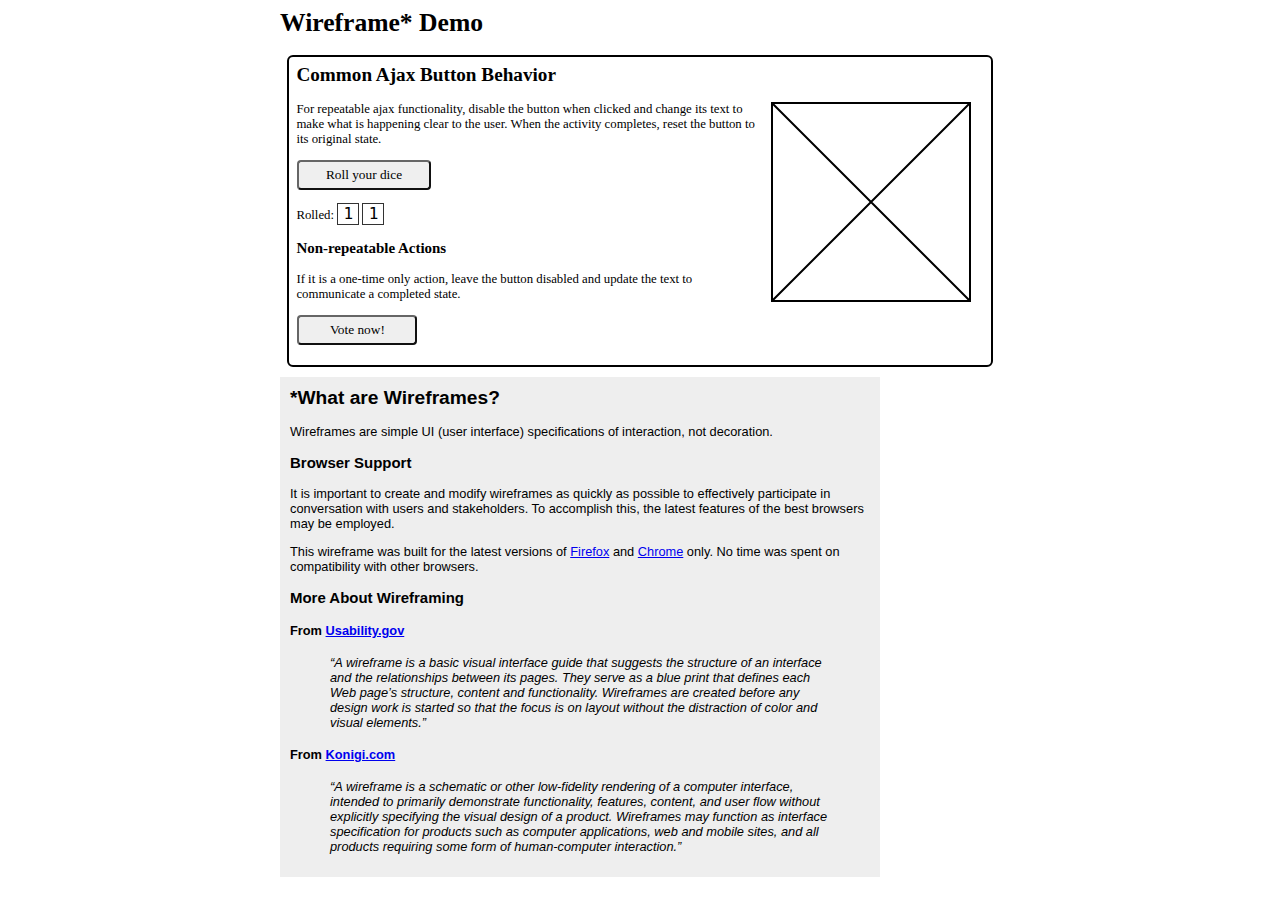
==== example.html @ dc68703b "Create example.html" ====
<!DOCTYPE html>
<html>
<head>
<meta charset="utf-8">
<meta http-equiv="x-ua-compatible" content="IE=Edge">
<meta name="viewport" content="initial-scale=1.0, user-scalable=no">
<title>Wireframe - Demo</title>
<link rel="stylesheet" href="wireframe.css">
<style type="text/css">
/* Instance-specific styles */
article {margin: 0 auto; width: 720px; position: relative; }

#image1 {float: right; margin: 0 1em; }

#die1, #die2 {display: inline-block; width: 20px; height: 20px; font-size: 16px; font-family: monospace; border: 1px solid #333; text-align: center; }

#ajaxRand {width: 10em; }
#ajaxVote {width: 9em; }

#wireframe {left: -60px; }
#testSpin {}
</style>

<body>
<article>
<h1>Wireframe* Demo</h1>

<div class="wire">
<h2>Common Ajax Button Behavior</h2>
<canvas class="placeholderImage" id="image1" width="200" height="200" title="Image placeholder"></canvas>
<p>For repeatable ajax functionality, disable the button when clicked and change its text to make what is happening clear to the user. When the activity completes, reset the button to its original state.
<p><button type="button" id="ajaxRand" onclick="pseudoAjaxRandom()">Roll your dice</button>
<p>Rolled: <span id="die1">1</span> <span id="die2">1</span>

<h3>Non-repeatable Actions</h3>
<p>If it is a one-time only action, leave the button disabled and update the text to communicate a completed state.

<p><button type="button" id="ajaxVote" onclick="pseudoAjaxVote()">Vote now!</button>
</div>

</article>

<article id="wireframe">
<h2>*What are Wireframes?</h2>
<p>Wireframes are simple UI (user interface) specifications of interaction, not decoration.

<h3>Browser Support</h3>
<p>It is important to create and modify wireframes as quickly as possible to effectively participate in conversation with users and stakeholders. To accomplish this, the latest features of the best browsers may be employed.
<p>This wireframe was built for the latest versions of <a href="http://www.mozilla.org/en-US/firefox/desktop/">Firefox</a> and <a href="https://www.google.com/intl/en-US/chrome/browser/">Chrome</a> only. No time was spent on compatibility with other browsers.

<h3>More About Wireframing</h3>
<h4>From <a href="http://www.usability.gov/sites/default/files/creating-wireframes.pdf">Usability.gov</a></h4>
<blockquote>“A wireframe is a basic visual interface guide that suggests the structure of an 
interface and the relationships between its pages. They serve as a blue print that 
defines each Web page’s structure, content and functionality. Wireframes are created 
before any design work is started so that the focus is on layout without the 
distraction of color and visual elements.”</blockquote>

<h4>From <a href="http://konigi.com/node/1819">Konigi.com</a></h4>
<blockquote>“A wireframe is a schematic or other low-fidelity rendering of a computer interface, intended to primarily demonstrate functionality, features, content, and user flow without explicitly specifying the visual design of a product. Wireframes may function as interface specification for products such as computer applications, web and mobile sites, and all products requiring some form of human-computer interaction.”</blockquote>

<img src="img/spin.gif" style="display: none; " title="Preload spinner">
</article>

<script>
function makeImage(canvas) {
    var ctx = canvas.getContext("2d"), centerWidth, centerHeight, maxDim;
    centerWidth = canvas.width / 2;
    centerHeight = canvas.height / 2;
    maxDim = canvas.width;
    if (canvas.height > maxDim) {
        maxDim = canvas.height;
    }

    ctx.beginPath();
    ctx.rect(0, 0, canvas.width, canvas.height);
    ctx.strokeStyle = 'black';
    ctx.fillStyle = 'white';
    ctx.fill();
    ctx.lineWidth = 4;
    ctx.stroke();
    
    ctx.beginPath();
    ctx.lineWidth = 2;
    ctx.strokeStyle = 'black';
    ctx.moveTo(0, 0);
    ctx.lineTo(canvas.width, canvas.height);
    ctx.moveTo(canvas.width, 0);
    ctx.lineTo(0, canvas.height);

    ctx.stroke();
}

function makeAllImagePlaceholders() {
    var imagePlaceholders = document.querySelectorAll('canvas.placeholderImage'), ii;
    for (ii = 0; ii < imagePlaceholders.length; ii = ii + 1) {
        makeImage(imagePlaceholders[ii]);
    }
}

makeAllImagePlaceholders();
</script>
<script>
/* Instance-specific script */

// spinner from http://preloaders.net/en/circular
function pseudoAjaxRandom() {
    ajaxRand.disabled = true;
    ajaxRand.innerHTML = '<img src="img/spin.gif" alt="">Rolling...';
    window.setTimeout(function () {
        ajaxRand.disabled = false;
        die1.innerHTML = Math.ceil(Math.random() * 6);
        die2.innerHTML = Math.ceil(Math.random() * 6);
        ajaxRand.innerHTML = 'Roll your dice';
    }, 1000);
}
function pseudoAjaxVote() {
    ajaxVote.disabled = true;
    ajaxVote.innerHTML = '<img src="img/spin.gif" alt="">Voting...';
    window.setTimeout(function () {
        ajaxVote.innerHTML = 'Voted';
    }, 2000);
}
ajaxVote.disabled = false;
</script>
---- wireframe.css ----
html {background: #fff; }
body {
    font-size: 80%; font-family: "Comic Sans MS", cursive;
    background: transparent url(/wireframe/img/coffeering.png) no-repeat 95% 5%;
}
body *:first-child {margin-top: 0; }

button {
    margin: 0 1px;
    font-family: "Comic Sans MS", cursive;
    border: 2px outset #666; border-radius: 4px;
    line-height: 1.8em; 
}
button:active {border: 2px inset #666; outline: 0 none; }
button img {vertical-align: middle; margin-right: 0.4em; }

/* Nested wire boxes */
div.wire {
    padding: 1%; margin: 1%;
    border: 2px solid #000; border-radius: 6px;
    background: #fff;
    background: rgba(255, 255, 255, 0.7);
}
div.wire > *:first-child {margin-top: 0; }
div.wire div.functional-area {
    border: 2px solid #555; border-radius: 6px;
}
div.wire div.wire div.wire {
    border: 2px solid #999; border-radius: 6px;
}
div.wire div.wire div.wire div.wire {
    border: 2px solid #ccc; border-radius: 6px;
}

/* For wireframe information block */
#wireframe {
    margin-top: 10px; padding: 10px;
    background: #eee none repeat scroll 0 0;
    max-width: 580px;
    font-family: sans-serif; 
}
#wireframe blockquote {font-style: italic; }
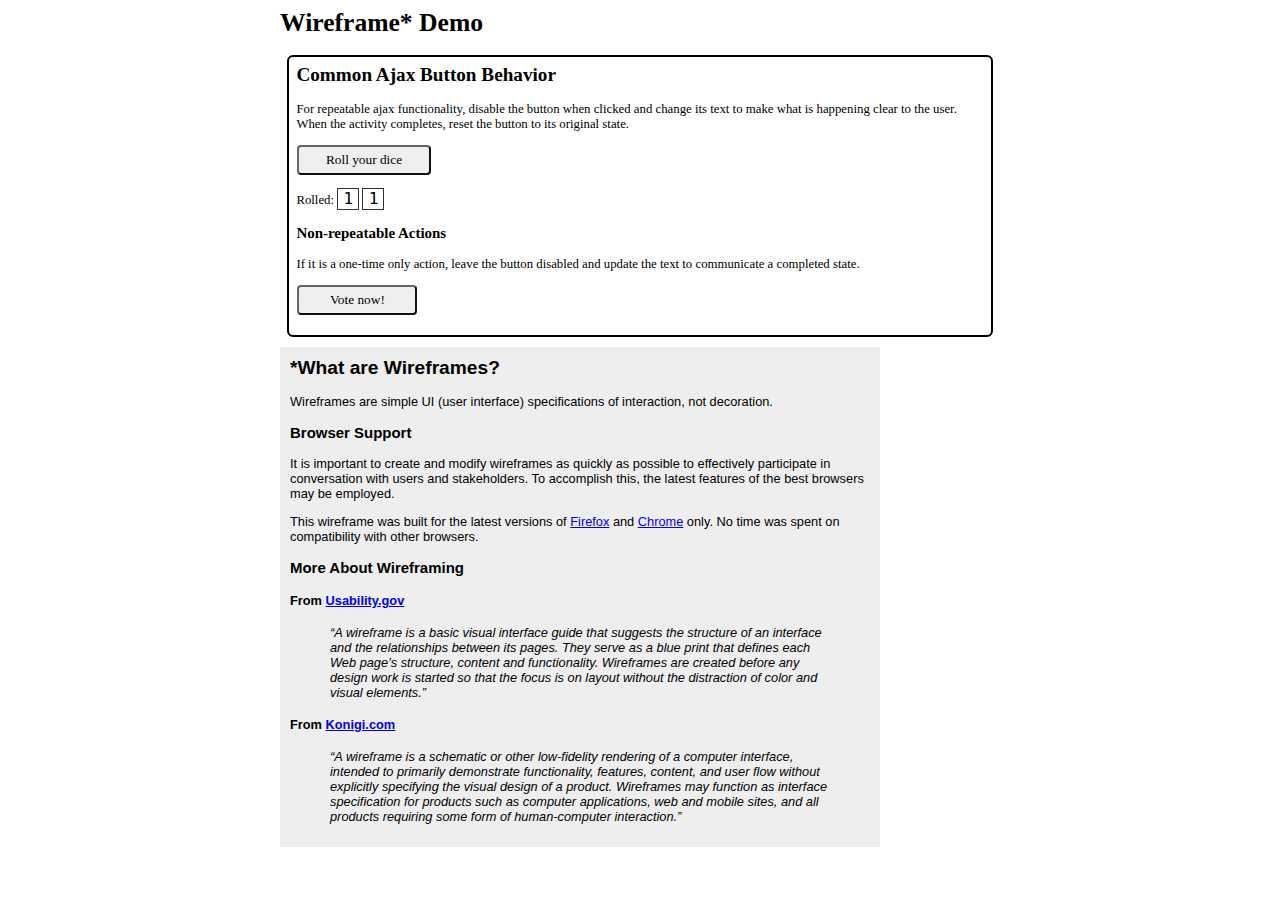
==== commit e6e3d1af: "Update example.html" ====
--- a/example.html
+++ b/example.html
@@ -9,8 +9,6 @@
 <style type="text/css">
 /* Instance-specific styles */
 article {margin: 0 auto; width: 720px; position: relative; }
-
-#image1 {float: right; margin: 0 1em; }
 
 #die1, #die2 {display: inline-block; width: 20px; height: 20px; font-size: 16px; font-family: monospace; border: 1px solid #333; text-align: center; }
 
@@ -27,7 +25,6 @@
 
 <div class="wire">
 <h2>Common Ajax Button Behavior</h2>
-<canvas class="placeholderImage" id="image1" width="200" height="200" title="Image placeholder"></canvas>
 <p>For repeatable ajax functionality, disable the button when clicked and change its text to make what is happening clear to the user. When the activity completes, reset the button to its original state.
 <p><button type="button" id="ajaxRand" onclick="pseudoAjaxRandom()">Roll your dice</button>
 <p>Rolled: <span id="die1">1</span> <span id="die2">1</span>
@@ -63,44 +60,6 @@
 </article>
 
 <script>
-function makeImage(canvas) {
-    var ctx = canvas.getContext("2d"), centerWidth, centerHeight, maxDim;
-    centerWidth = canvas.width / 2;
-    centerHeight = canvas.height / 2;
-    maxDim = canvas.width;
-    if (canvas.height > maxDim) {
-        maxDim = canvas.height;
-    }
-
-    ctx.beginPath();
-    ctx.rect(0, 0, canvas.width, canvas.height);
-    ctx.strokeStyle = 'black';
-    ctx.fillStyle = 'white';
-    ctx.fill();
-    ctx.lineWidth = 4;
-    ctx.stroke();
-    
-    ctx.beginPath();
-    ctx.lineWidth = 2;
-    ctx.strokeStyle = 'black';
-    ctx.moveTo(0, 0);
-    ctx.lineTo(canvas.width, canvas.height);
-    ctx.moveTo(canvas.width, 0);
-    ctx.lineTo(0, canvas.height);
-
-    ctx.stroke();
-}
-
-function makeAllImagePlaceholders() {
-    var imagePlaceholders = document.querySelectorAll('canvas.placeholderImage'), ii;
-    for (ii = 0; ii < imagePlaceholders.length; ii = ii + 1) {
-        makeImage(imagePlaceholders[ii]);
-    }
-}
-
-makeAllImagePlaceholders();
-</script>
-<script>
 /* Instance-specific script */
 
 // spinner from http://preloaders.net/en/circular
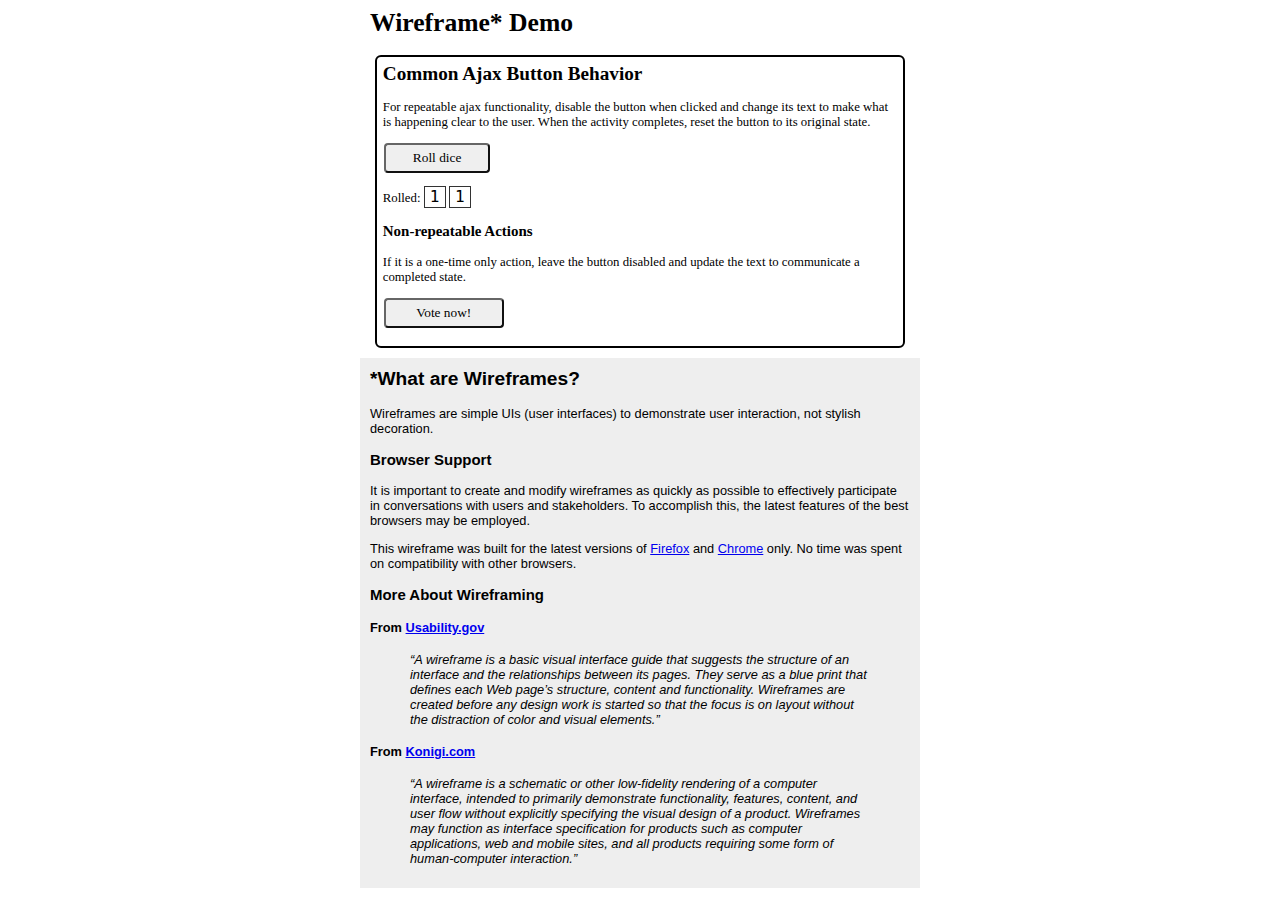
==== commit 5ce8ab83: "cleaned up css" ====
--- a/example.html
+++ b/example.html
@@ -8,15 +8,18 @@
 <link rel="stylesheet" href="wireframe.css">
 <style type="text/css">
 /* Instance-specific styles */
-article {margin: 0 auto; width: 720px; position: relative; }
+article {margin: 0 auto; width: 540px; position: relative; }
 
-#die1, #die2 {display: inline-block; width: 20px; height: 20px; font-size: 16px; font-family: monospace; border: 1px solid #333; text-align: center; }
+#die1, #die2 {
+    display: inline-block;
+    width: 20px; height: 20px;
+    font-size: 16px; font-family: monospace;
+    border: 1px solid #333;
+    text-align: center;
+}
 
-#ajaxRand {width: 10em; }
+#ajaxRand {width: 8em; }
 #ajaxVote {width: 9em; }
-
-#wireframe {left: -60px; }
-#testSpin {}
 </style>
 
 <body>
@@ -26,7 +29,7 @@
 <div class="wire">
 <h2>Common Ajax Button Behavior</h2>
 <p>For repeatable ajax functionality, disable the button when clicked and change its text to make what is happening clear to the user. When the activity completes, reset the button to its original state.
-<p><button type="button" id="ajaxRand" onclick="pseudoAjaxRandom()">Roll your dice</button>
+<p><button type="button" id="ajaxRand" onclick="pseudoAjaxRandom()">Roll dice</button>
 <p>Rolled: <span id="die1">1</span> <span id="die2">1</span>
 
 <h3>Non-repeatable Actions</h3>
@@ -39,10 +42,10 @@
 
 <article id="wireframe">
 <h2>*What are Wireframes?</h2>
-<p>Wireframes are simple UI (user interface) specifications of interaction, not decoration.
+<p>Wireframes are simple UIs (user interfaces) to demonstrate user interaction, not stylish decoration.
 
 <h3>Browser Support</h3>
-<p>It is important to create and modify wireframes as quickly as possible to effectively participate in conversation with users and stakeholders. To accomplish this, the latest features of the best browsers may be employed.
+<p>It is important to create and modify wireframes as quickly as possible to effectively participate in conversations with users and stakeholders. To accomplish this, the latest features of the best browsers may be employed.
 <p>This wireframe was built for the latest versions of <a href="http://www.mozilla.org/en-US/firefox/desktop/">Firefox</a> and <a href="https://www.google.com/intl/en-US/chrome/browser/">Chrome</a> only. No time was spent on compatibility with other browsers.
 
 <h3>More About Wireframing</h3>
@@ -70,7 +73,7 @@
         ajaxRand.disabled = false;
         die1.innerHTML = Math.ceil(Math.random() * 6);
         die2.innerHTML = Math.ceil(Math.random() * 6);
-        ajaxRand.innerHTML = 'Roll your dice';
+        ajaxRand.innerHTML = 'Roll dice';
     }, 1000);
 }
 function pseudoAjaxVote() {
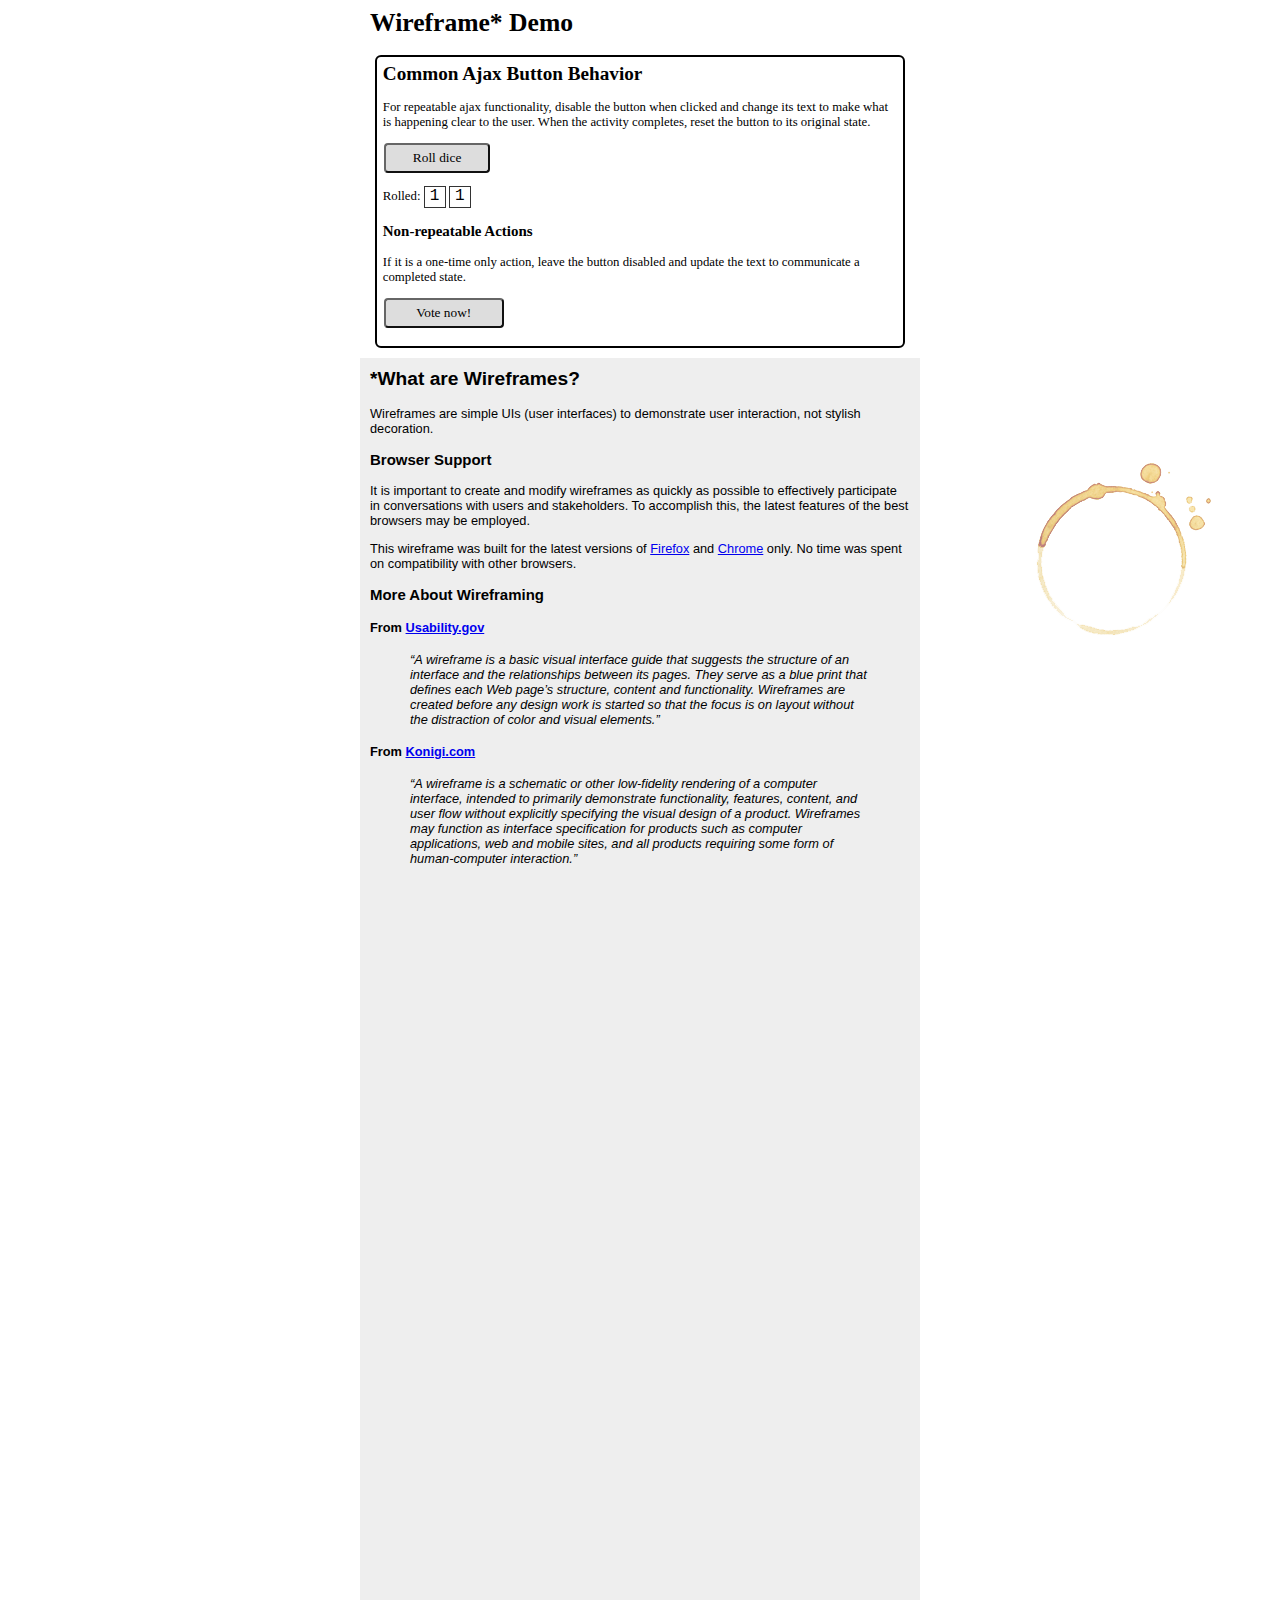
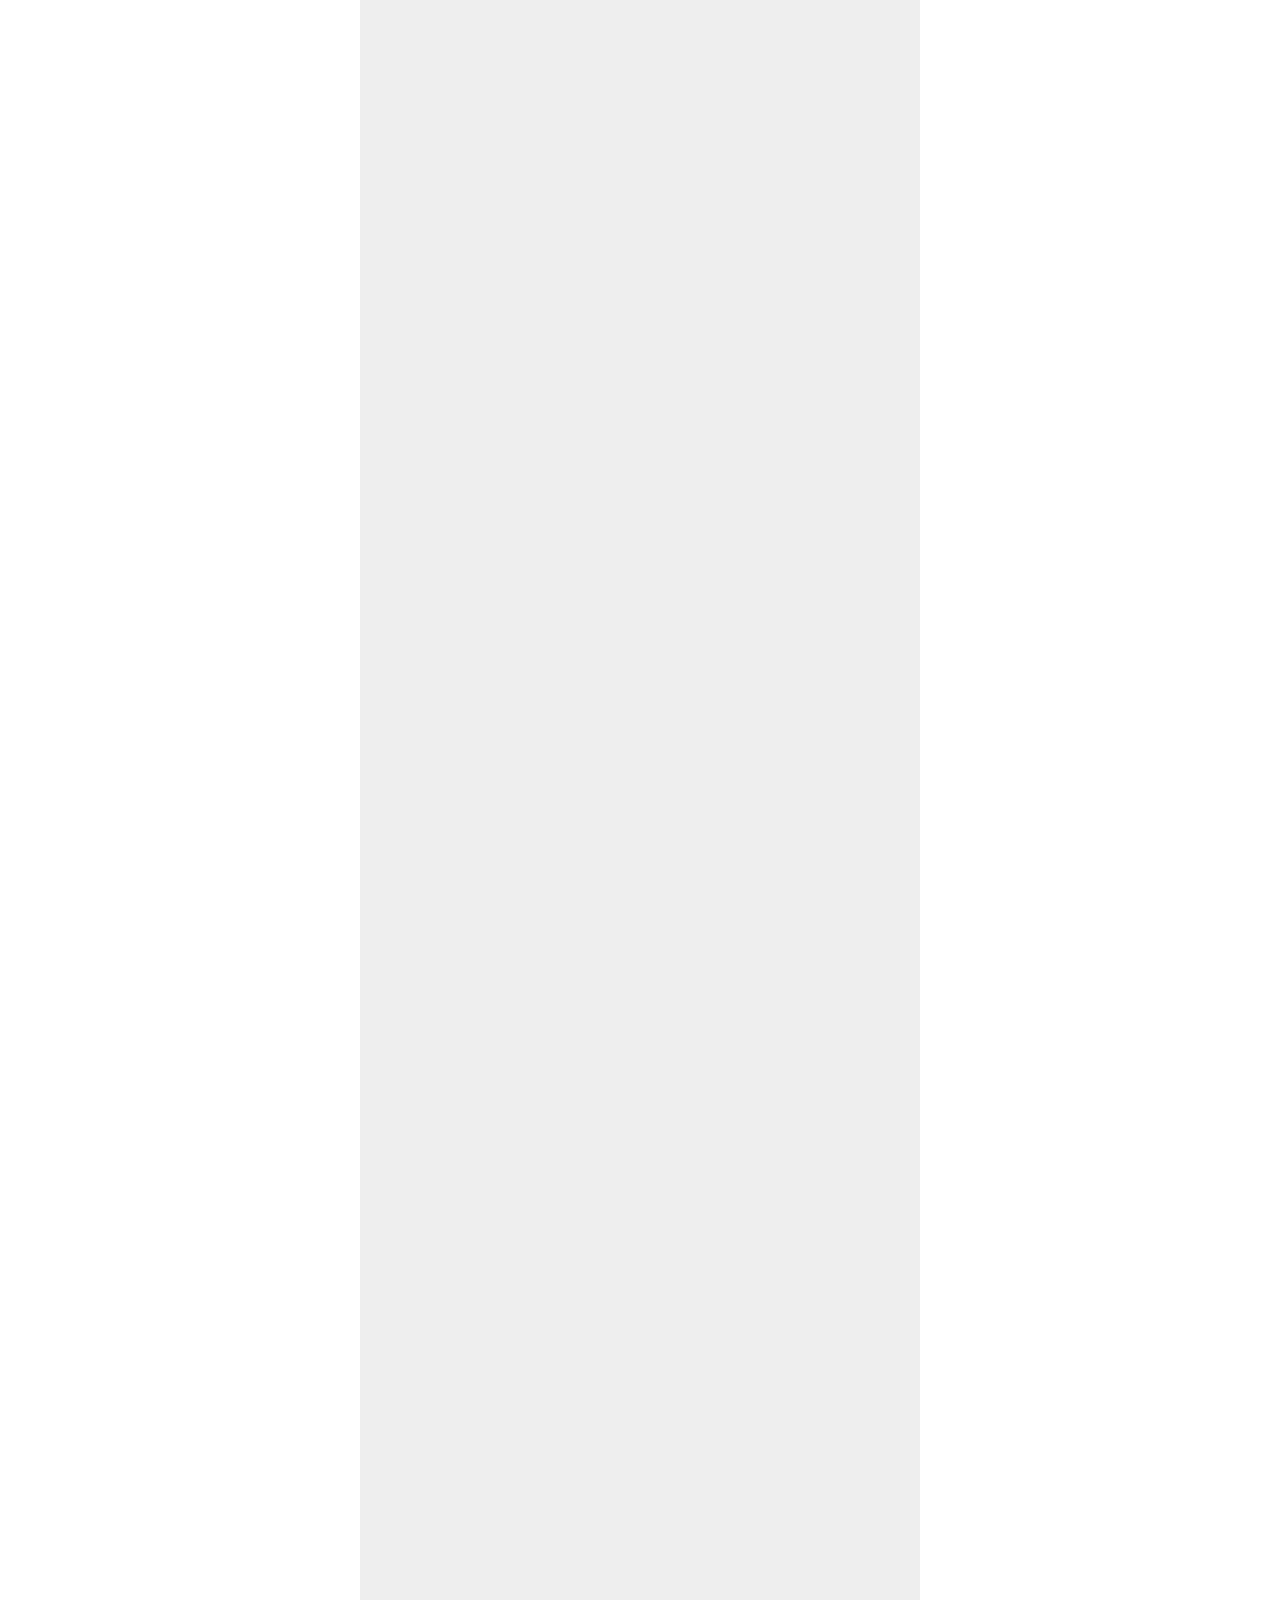
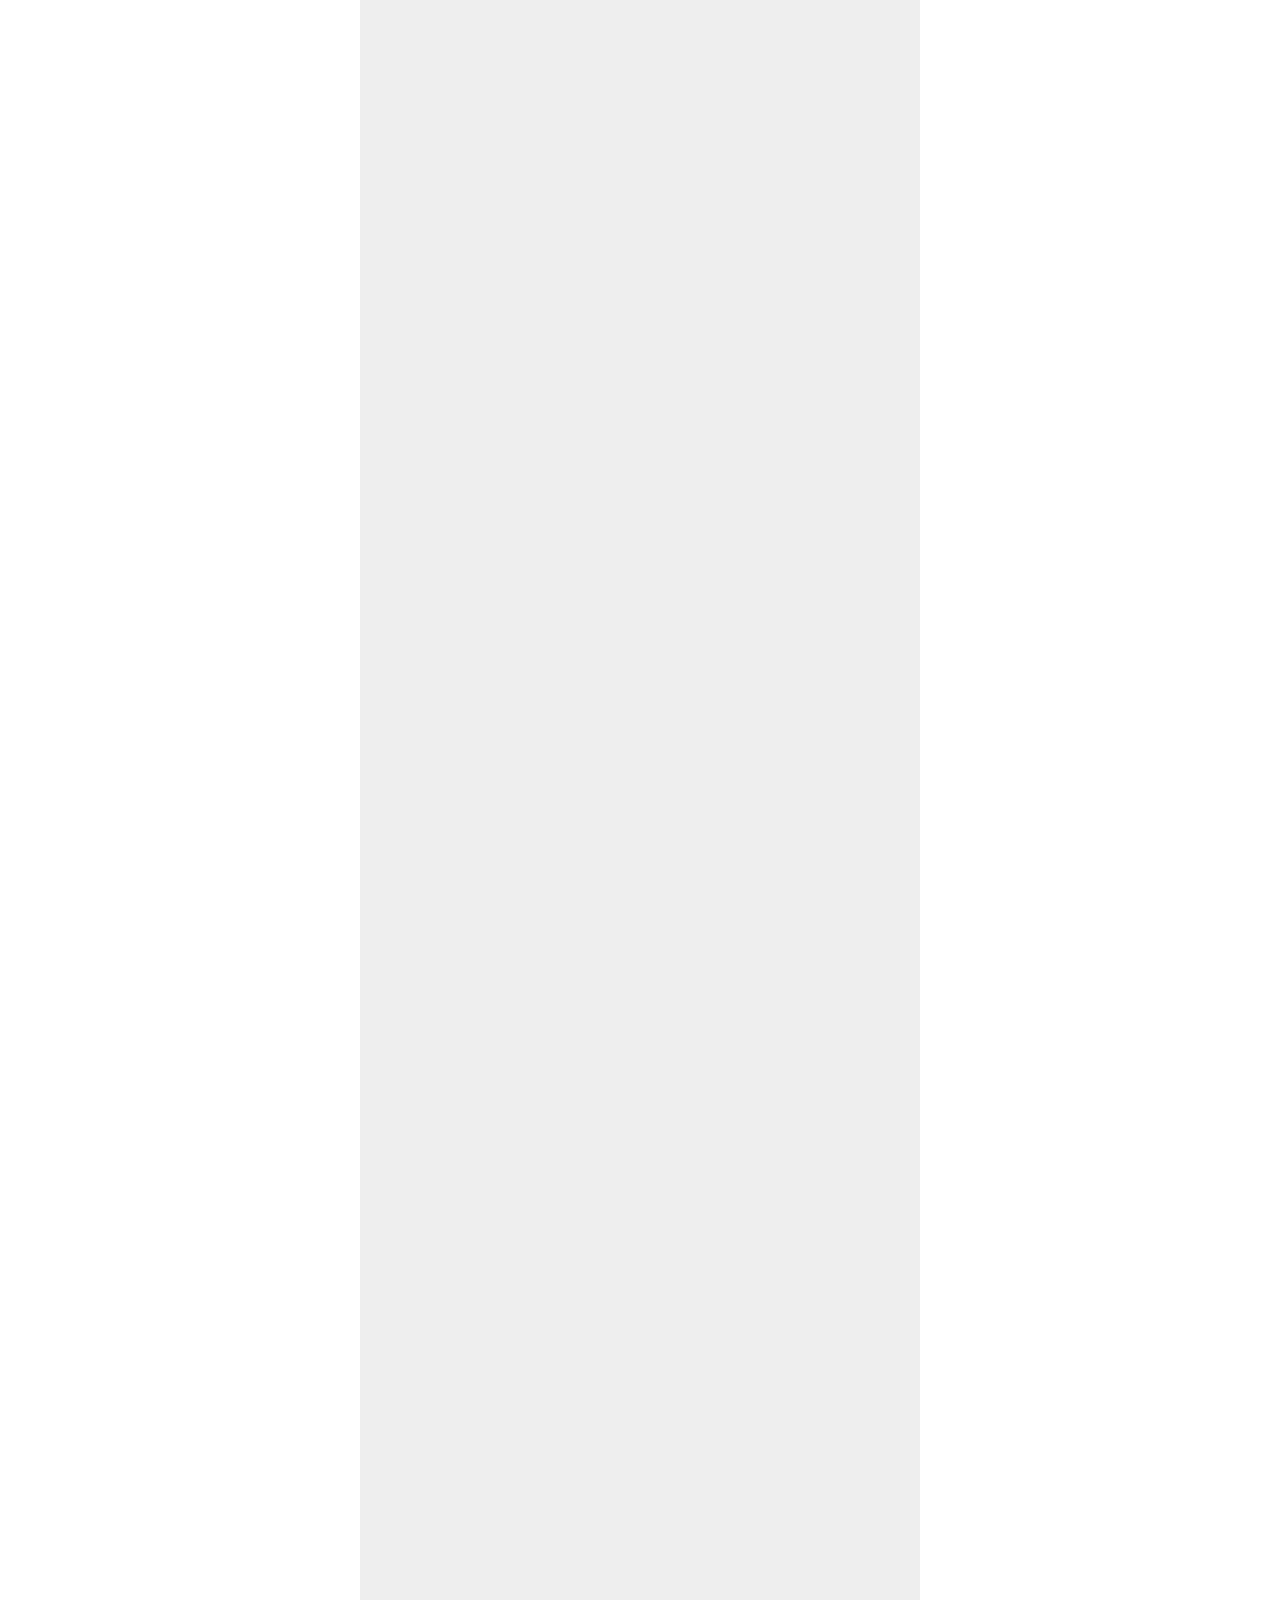
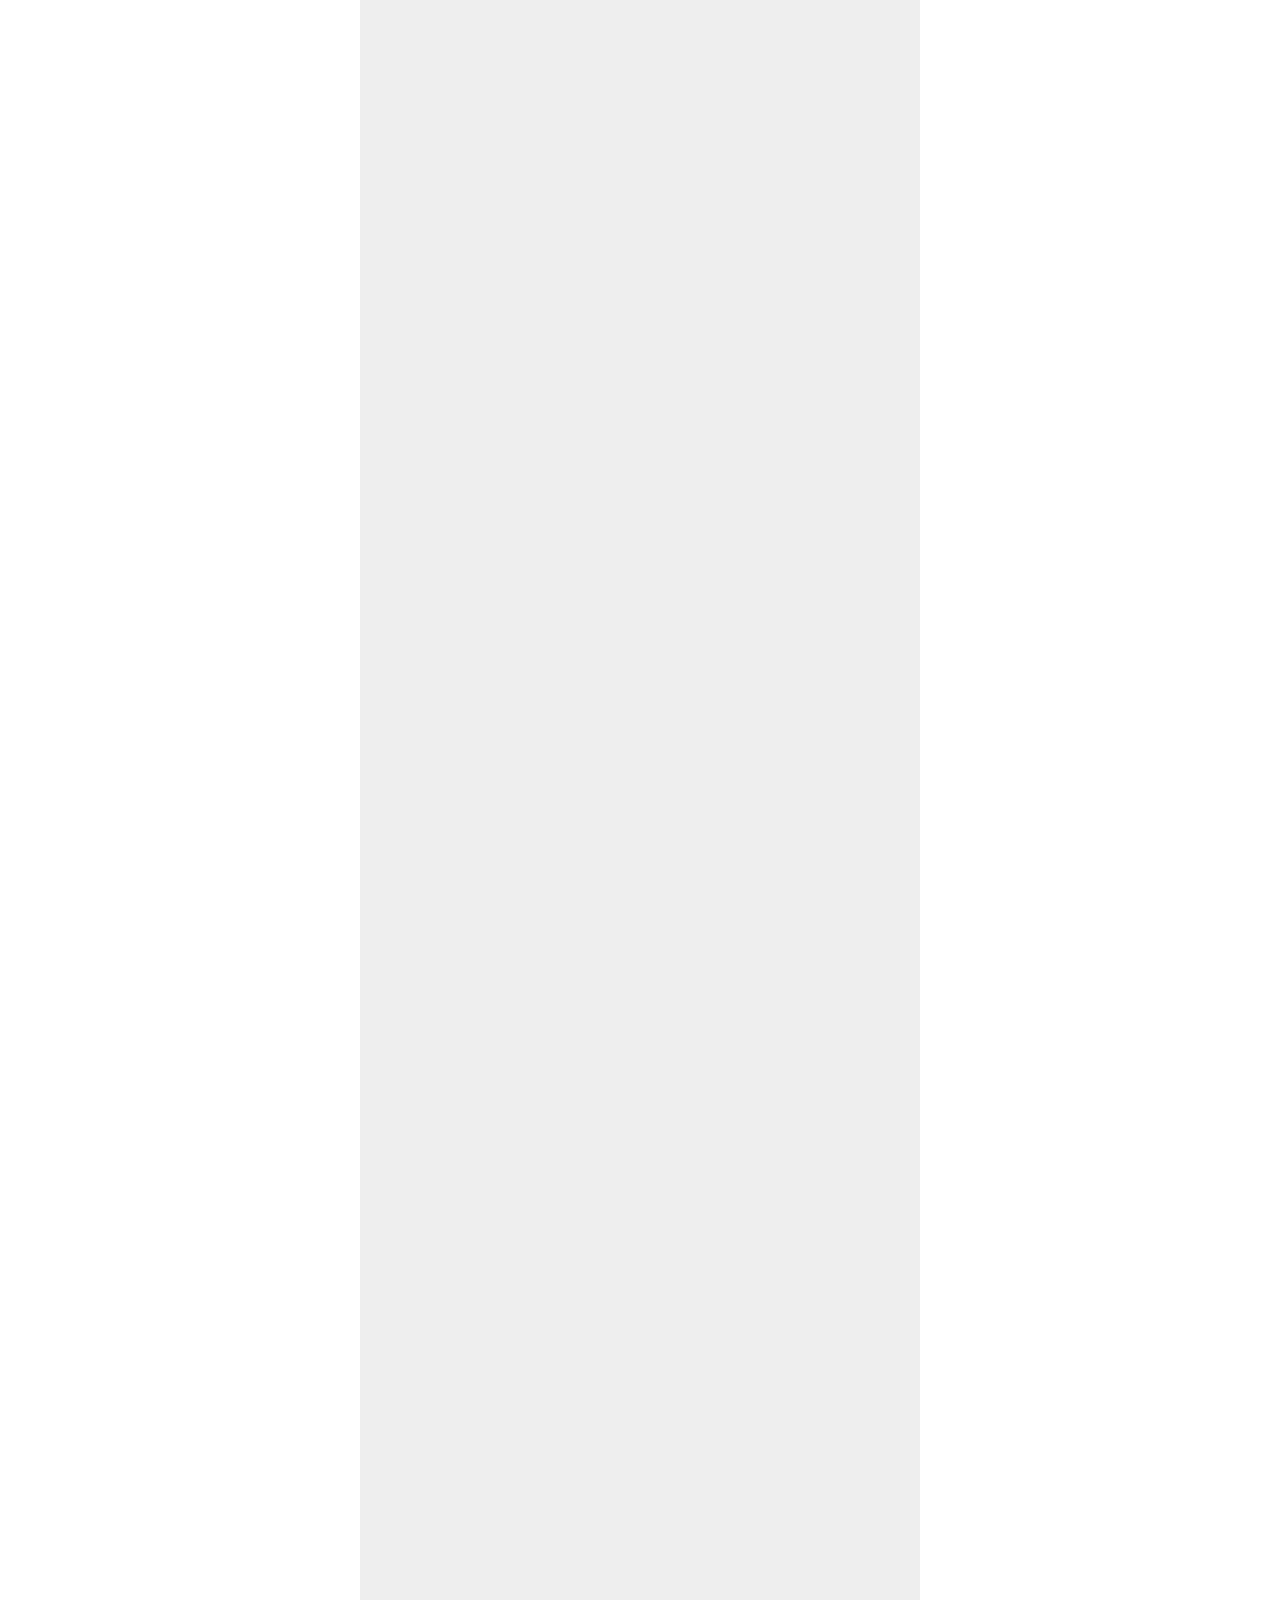
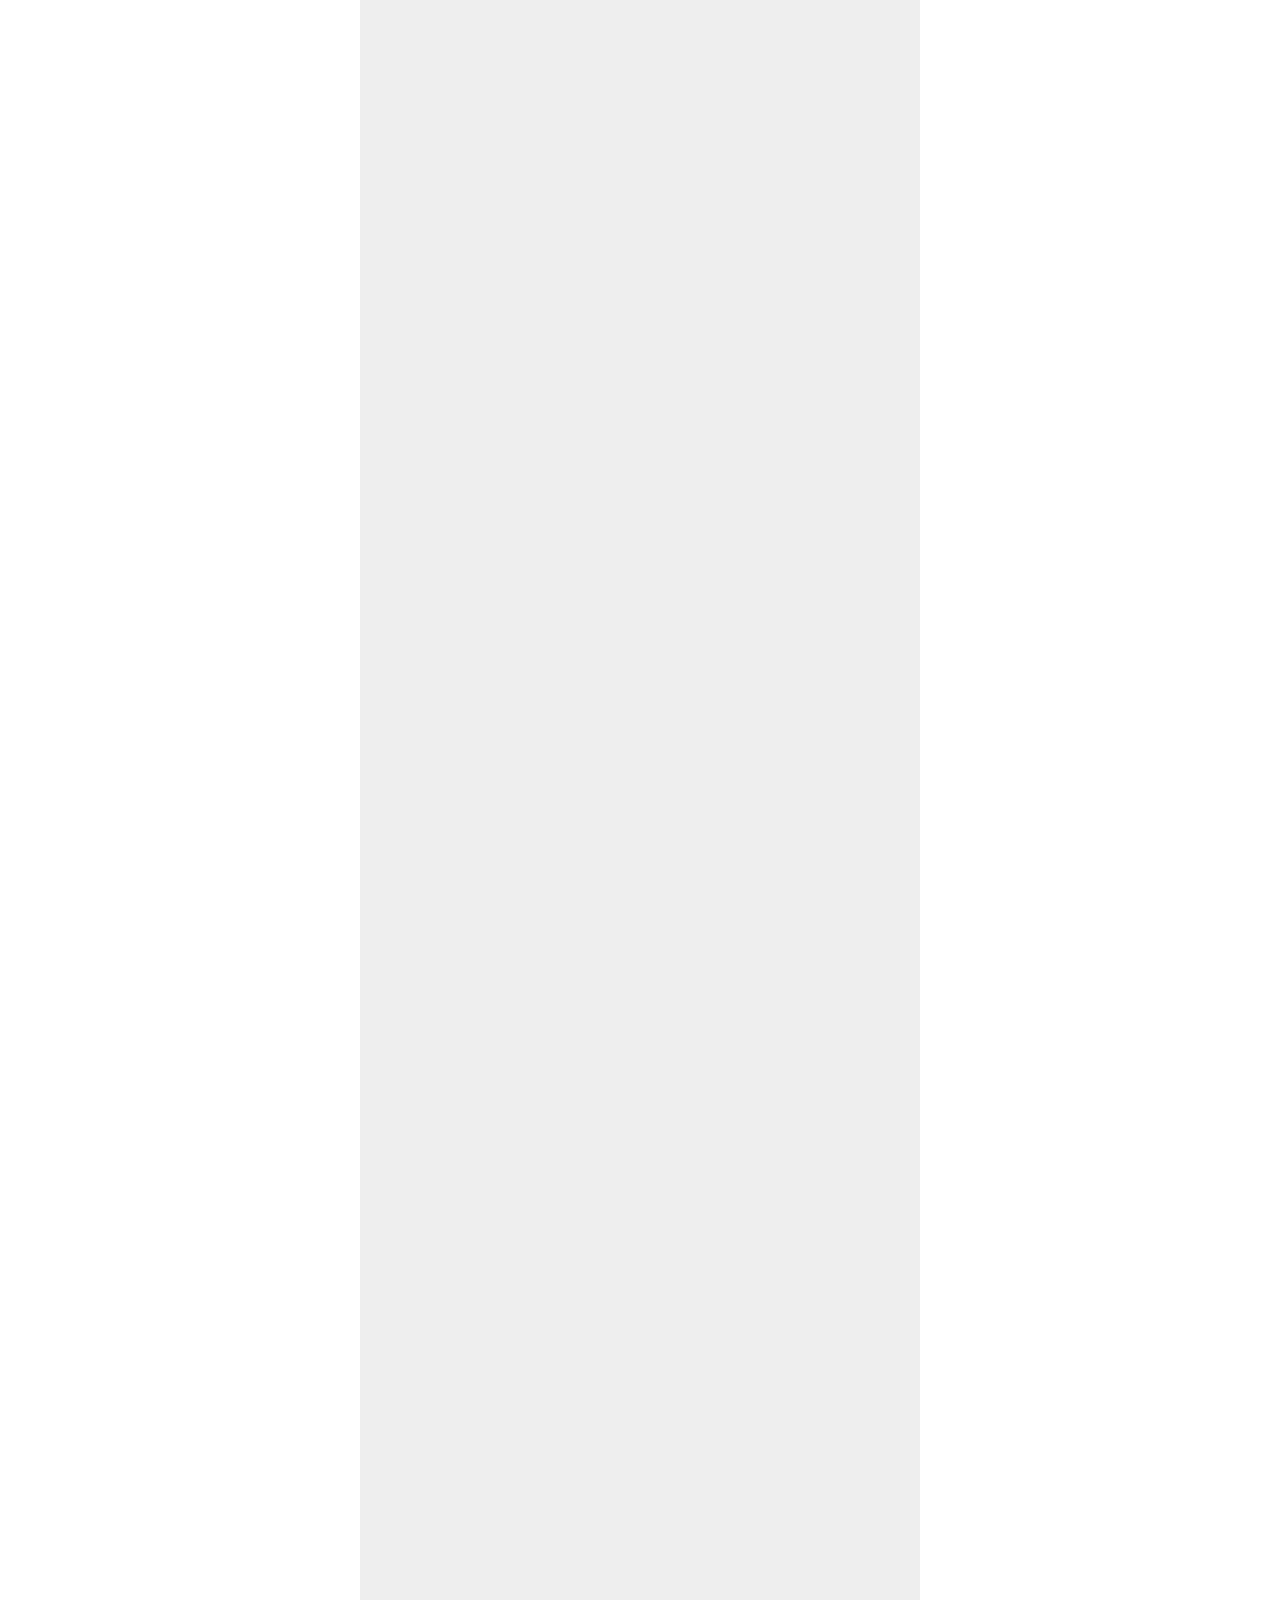
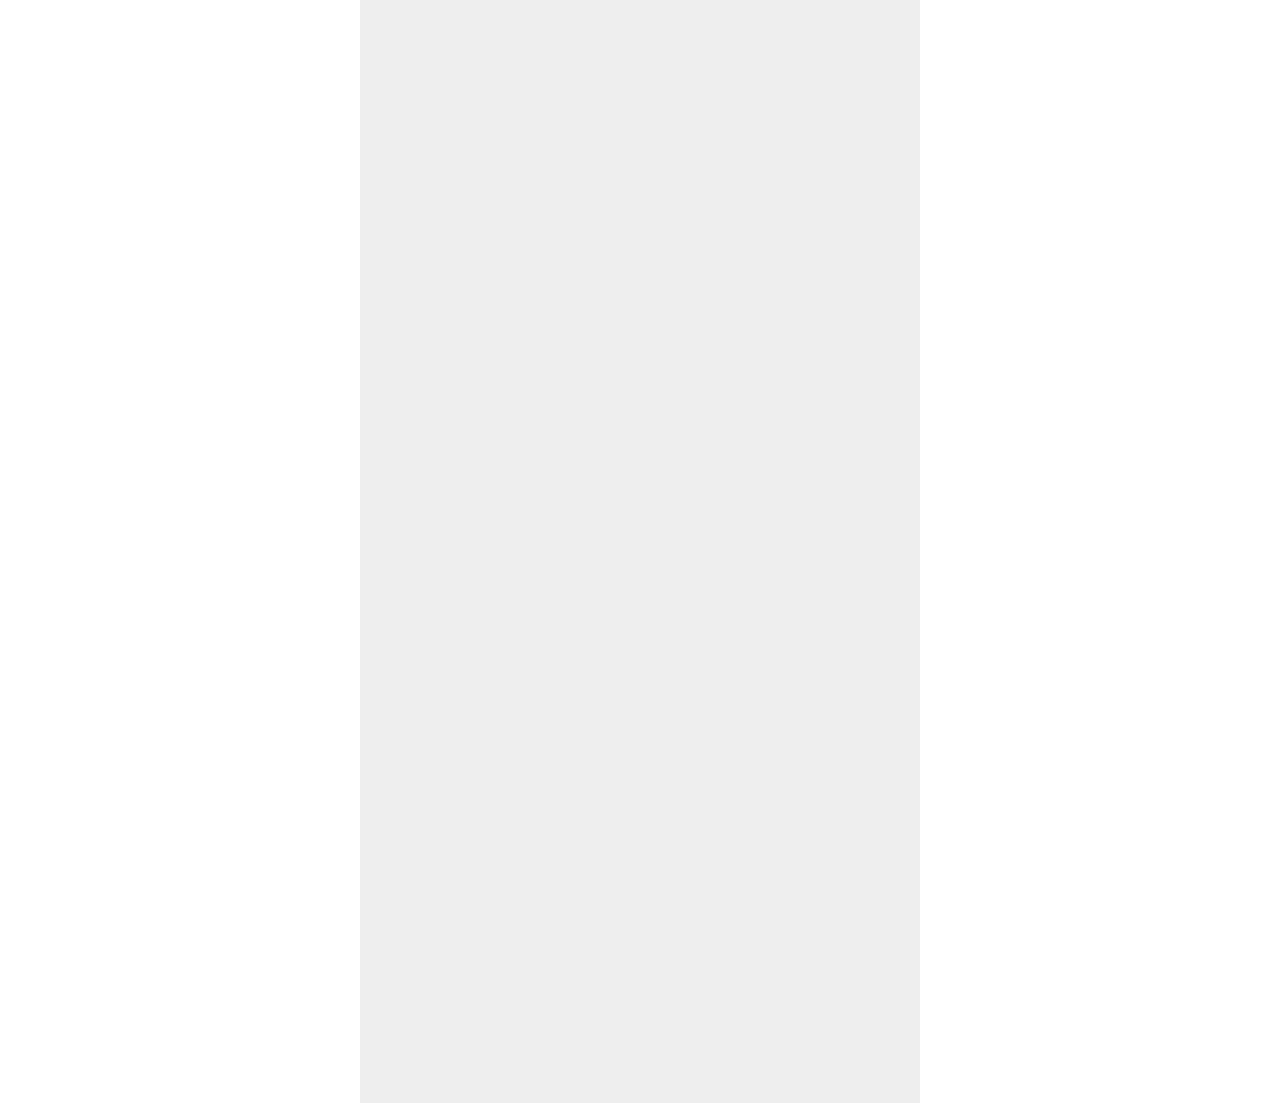
==== commit b842f2f4: "Update example.html" ====
--- a/example.html
+++ b/example.html
@@ -59,16 +59,17 @@
 <h4>From <a href="http://konigi.com/node/1819">Konigi.com</a></h4>
 <blockquote>“A wireframe is a schematic or other low-fidelity rendering of a computer interface, intended to primarily demonstrate functionality, features, content, and user flow without explicitly specifying the visual design of a product. Wireframes may function as interface specification for products such as computer applications, web and mobile sites, and all products requiring some form of human-computer interaction.”</blockquote>
 
-<img src="img/spin.gif" style="display: none; " title="Preload spinner">
+<img src="img/spin.gif" style="" title="Preload spinner">
 </article>
 
 <script>
 /* Instance-specific script */
+var spinner = '[data-uri]';
 
 // spinner from http://preloaders.net/en/circular
 function pseudoAjaxRandom() {
     ajaxRand.disabled = true;
-    ajaxRand.innerHTML = '<img src="img/spin.gif" alt="">Rolling...';
+    ajaxRand.innerHTML = '<img src="' + spinner + '" alt="">Rolling...';
     window.setTimeout(function () {
         ajaxRand.disabled = false;
         die1.innerHTML = Math.ceil(Math.random() * 6);
@@ -78,7 +79,7 @@
 }
 function pseudoAjaxVote() {
     ajaxVote.disabled = true;
-    ajaxVote.innerHTML = '<img src="img/spin.gif" alt="">Voting...';
+    ajaxVote.innerHTML = '<img src="' + spinner + '" alt="">Voting...';
     window.setTimeout(function () {
         ajaxVote.innerHTML = 'Voted';
     }, 2000);
--- a/wireframe.css
+++ b/wireframe.css
@@ -1,7 +1,7 @@
 html {background: #fff; }
 body {
     font-size: 80%; font-family: "Comic Sans MS", cursive;
-    background: transparent url(/wireframe/img/coffeering.png) no-repeat 95% 5%;
+    background: transparent url([data-uri]) no-repeat 95% 5%;
 }
 body *:first-child {margin-top: 0; }
 
@@ -9,9 +9,11 @@
     margin: 0 1px;
     font-family: "Comic Sans MS", cursive;
     border: 2px outset #666; border-radius: 4px;
-    line-height: 1.8em; 
+    line-height: 1.8em;
+    background: #ddd;
 }
 button:active {border: 2px inset #666; outline: 0 none; }
+button:disabled {border: 2px solid #ccc; }
 button img {vertical-align: middle; margin-right: 0.4em; }
 
 /* Nested wire boxes */
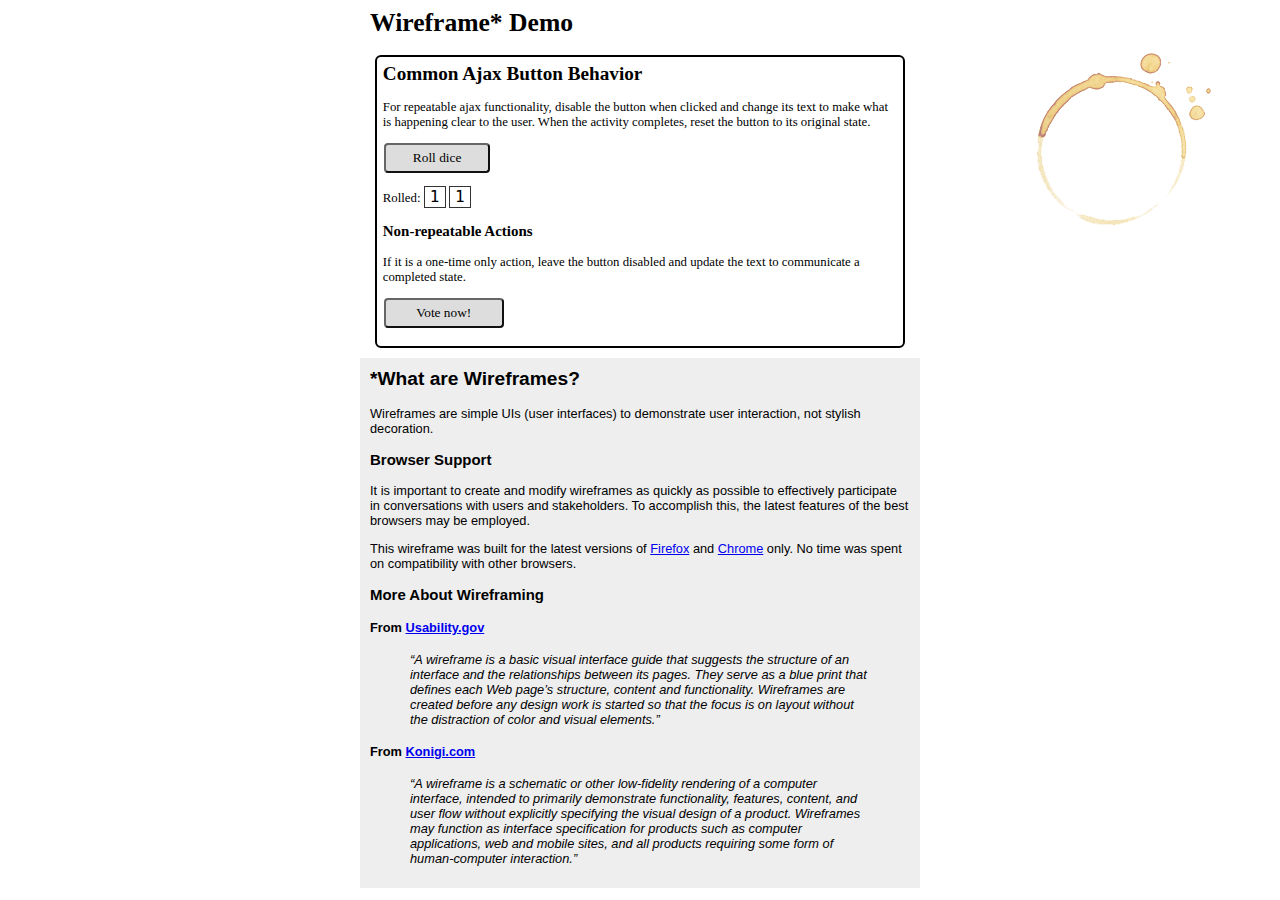
==== commit 19925b6e: "Update example.html" ====
--- a/example.html
+++ b/example.html
@@ -59,7 +59,6 @@
 <h4>From <a href="http://konigi.com/node/1819">Konigi.com</a></h4>
 <blockquote>“A wireframe is a schematic or other low-fidelity rendering of a computer interface, intended to primarily demonstrate functionality, features, content, and user flow without explicitly specifying the visual design of a product. Wireframes may function as interface specification for products such as computer applications, web and mobile sites, and all products requiring some form of human-computer interaction.”</blockquote>
 
-<img src="img/spin.gif" style="" title="Preload spinner">
 </article>
 
 <script>
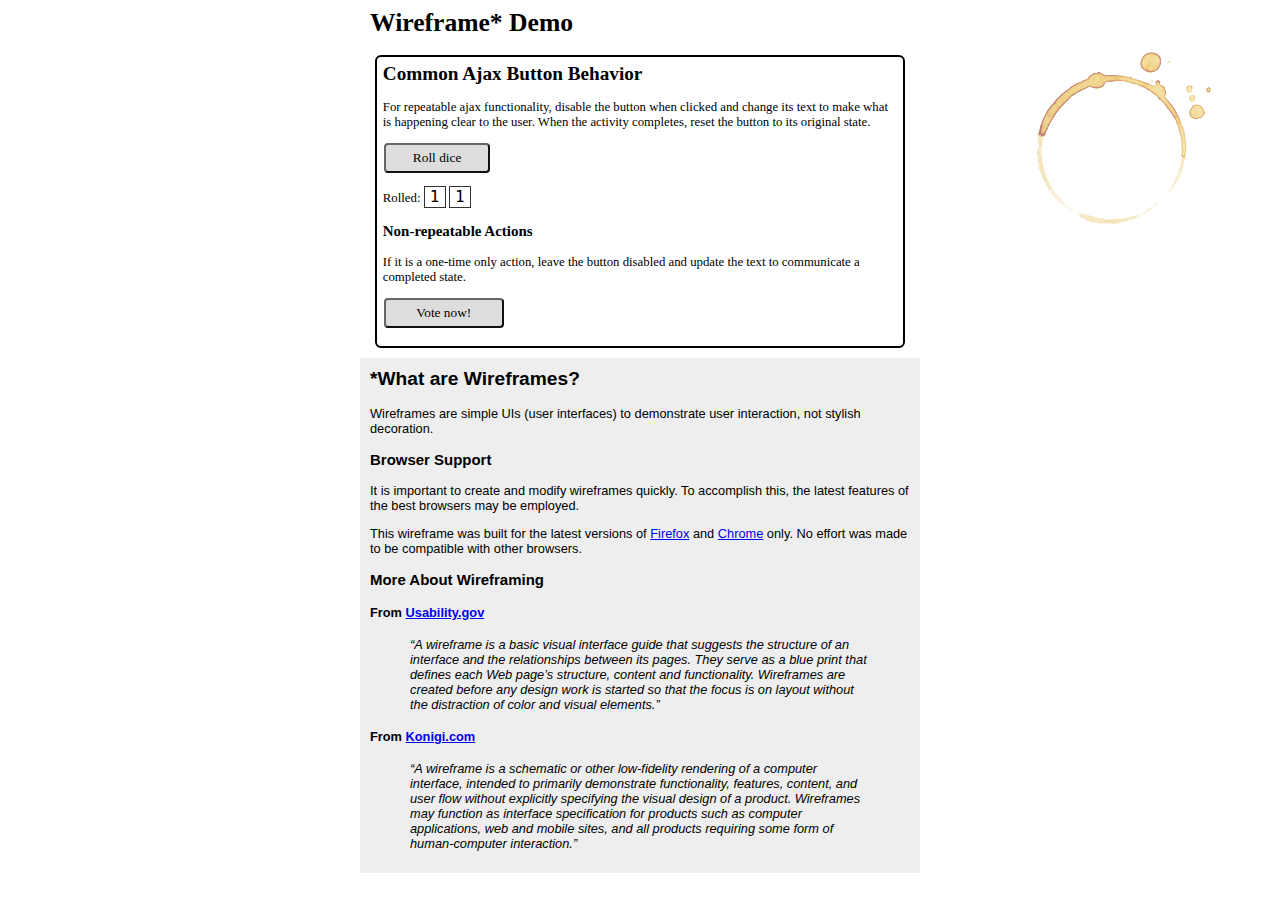
==== commit 0692695e: "Update example.html" ====
--- a/example.html
+++ b/example.html
@@ -45,8 +45,8 @@
 <p>Wireframes are simple UIs (user interfaces) to demonstrate user interaction, not stylish decoration.
 
 <h3>Browser Support</h3>
-<p>It is important to create and modify wireframes as quickly as possible to effectively participate in conversations with users and stakeholders. To accomplish this, the latest features of the best browsers may be employed.
-<p>This wireframe was built for the latest versions of <a href="http://www.mozilla.org/en-US/firefox/desktop/">Firefox</a> and <a href="https://www.google.com/intl/en-US/chrome/browser/">Chrome</a> only. No time was spent on compatibility with other browsers.
+<p>It is important to create and modify wireframes quickly. To accomplish this, the latest features of the best browsers may be employed.
+<p>This wireframe was built for the latest versions of <a href="http://www.mozilla.org/en-US/firefox/desktop/">Firefox</a> and <a href="https://www.google.com/intl/en-US/chrome/browser/">Chrome</a> only. No effort was made to be compatible with other browsers.
 
 <h3>More About Wireframing</h3>
 <h4>From <a href="http://www.usability.gov/sites/default/files/creating-wireframes.pdf">Usability.gov</a></h4>
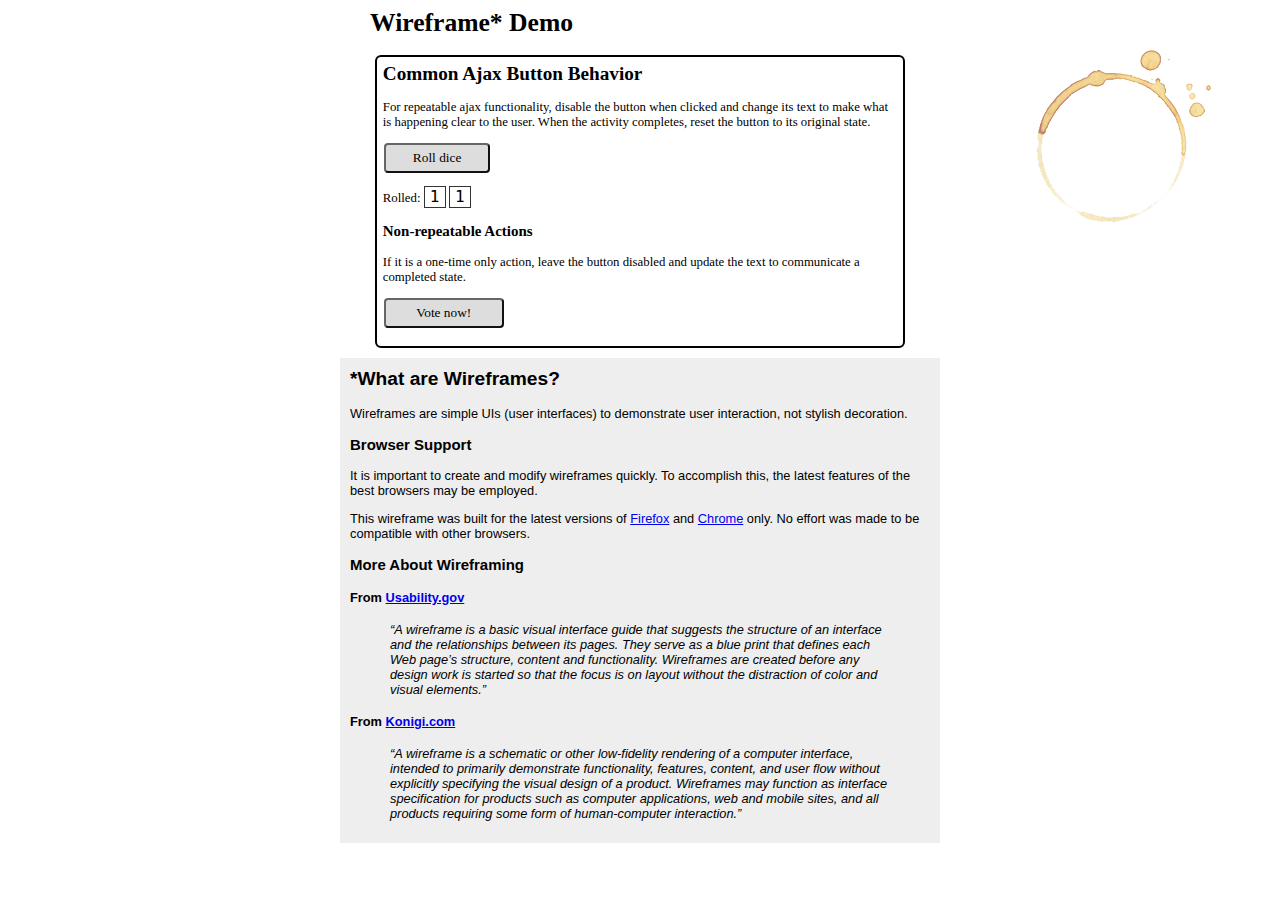
==== commit 8e539ddf: "Update example.html" ====
--- a/example.html
+++ b/example.html
@@ -8,7 +8,7 @@
 <link rel="stylesheet" href="wireframe.css">
 <style type="text/css">
 /* Instance-specific styles */
-article {margin: 0 auto; width: 540px; position: relative; }
+article {margin: 0 auto; max-width: 540px; position: relative; }
 
 #die1, #die2 {
     display: inline-block;
